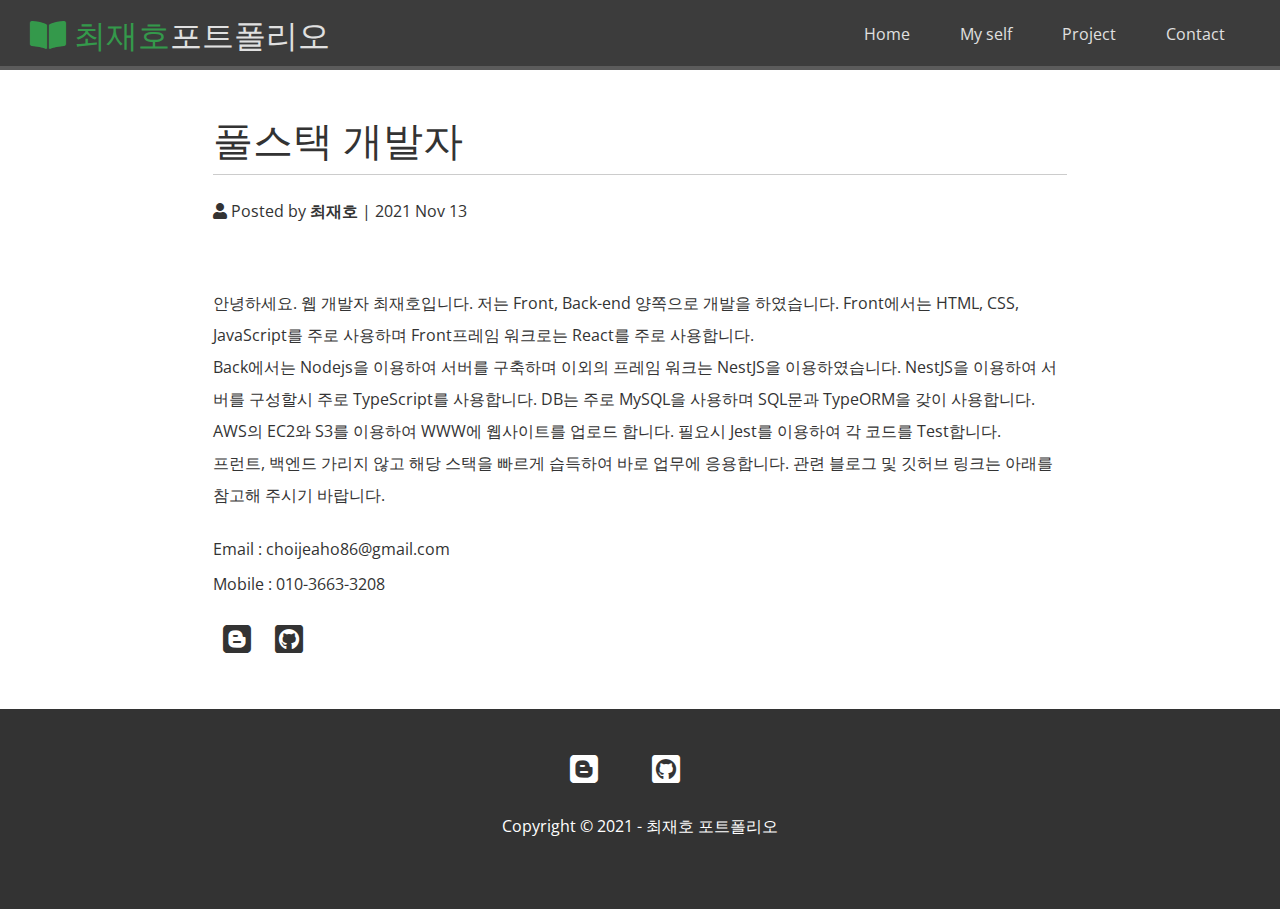
==== intro.html @ 24ad8e25 "change" ====
<!DOCTYPE html>
<html lang="en">
  <head>
    <meta charset="UTF-8" />
    <meta http-equiv="X-UA-Compatible" content="IE=edge" />
    <meta name="viewport" content="width=device-width, initial-scale=1.0" />
    <!-- cdnjs.com에서 폰트 정보를 갖고오기 -->
    <link
      rel="stylesheet"
      href="https://cdnjs.cloudflare.com/ajax/libs/font-awesome/5.15.4/css/all.min.css"
      integrity="sha512-1ycn6IcaQQ40/MKBW2W4Rhis/DbILU74C1vSrLJxCq57o941Ym01SwNsOMqvEBFlcgUa6xLiPY/NS5R+E6ztJQ=="
      crossorigin="anonymous"
      referrerpolicy="no-referrer"
    />
    <link rel="stylesheet" href="./css/utilities.css" />
    <link rel="stylesheet" href="./css/style.css" />
    <style>
      #home header {
        height: 20%;
      }

      .post {
        display: flex;
        flex-direction: column;
        align-items: center;
        justify-content: center;
      }

      .post > * {
        width: 70%;
      }

      .post p {
        line-height: 2;
      }

      .social a {
        padding: 0 10px;
      }

      .post img {
        width: 80%;
      }

      .grid {
        display: grid;
        grid-template-columns: 1fr 1fr;
      }

      @media (max-width: 1350px) {
        #home header .content {
          visibility: hidden;
        }

        .grid {
          grid-template-columns: 1fr;
        }
      }
    </style>
    <title>Post One</title>
  </head>
  <body id="home">
    <header class="hero blog">
      <div id="navbar" class="navbar">
        <h1 class="logo">
          <span class="text-primary"
            ><i class="fas fa-book-open"></i> 최재호</span
          >포트폴리오
        </h1>
        <nav>
          <ul>
            <li><a href="./index.html">Home</a></li>
            <li><a href="./index.html#myself">My self</a></li>
            <li><a href="./project.html#project">Project</a></li>
            <li><a href="./index.html#contact">Contact</a></li>
          </ul>
        </nav>
      </div>
      <div class="content">
        <h1>Talking about myself</h1>
      </div>
    </header>
    <main>
      <section class="post">
        <h2>풀스택 개발자</h2>
        <p class="meta">
          <i class="fas fa-user"></i> Posted by <strong>최재호</strong> | 2021
          Nov 13
        </p>
        <div class="grid">
          <img src="./images/home/fullstack.jpg" alt="" srcset="" />
          <p>
            안녕하세요. 웹 개발자 최재호입니다. 저는 Front, Back-end 양쪽으로
            개발을 하였습니다. Front에서는 HTML, CSS, JavaScript를 주로 사용하며
            Front프레임 워크로는 React를 주로 사용합니다.
            <br />Back에서는 Nodejs을 이용하여 서버를 구축하며 이외의 프레임
            워크는 NestJS을 이용하였습니다. NestJS을 이용하여 서버를 구성할시
            주로 TypeScript를 사용합니다. DB는 주로 MySQL을 사용하며 SQL문과
            TypeORM을 갖이 사용합니다. AWS의 EC2와 S3를 이용하여 WWW에
            웹사이트를 업로드 합니다. 필요시 Jest를 이용하여 각 코드를
            Test합니다.

            <br />
            프런트, 백엔드 가리지 않고 해당 스택을 빠르게 습득하여 바로 업무에
            응용합니다. 관련 블로그 및 깃허브 링크는 아래를 참고해 주시기
            바랍니다.
          </p>
        </div>
        <br />
        <a style="padding-bottom: 10px">Email : choijeaho86@gmail.com</a>
        <a>Mobile : 010-3663-3208</a>
        <br />
        <div class="social">
          <a
            href="https://engineeringshw.blogspot.com/"
            target="_blank"
            title="구글 블로그"
            ><i class="fab fa-blogger fa-2x"></i
          ></a>
          <a href="https://github.com/Alex-Choi0" target="_blank" title="깃허브"
            ><i class="fab fa-github-square fa-2x"></i
          ></a>
        </div>
      </section>
    </main>
    <footer class="footer bg-dark">
      <div class="social">
        <a
          href="https://engineeringshw.blogspot.com/"
          target="_blank"
          title="구글 블로그"
          ><i class="fab fa-blogger fa-2x"></i
        ></a>
        <a href="https://github.com/Alex-Choi0" target="_blank" title="깃허브"
          ><i class="fab fa-github-square fa-2x"></i
        ></a>
      </div>
      <p>Copyright &copy; 2021 - 최재호 포트폴리오</p>
    </footer>
  </body>
</html>
---- css/utilities.css ----
/* Text colors */
.text-primary {
  color: #28a745;
}

.text-secondary {
  color: #0284d0;
}

.fa-2x {
  font-size: 2rem;
}

/* Button */
.btn {
  cursor: pointer;
  display: inline-block;
  padding: 10px 30px;
  background: #28a745;
  border: none;
  border-radius: 5px;
  color: white;
}

.btn:hover {
  opacity: 0.9;
}

.btn-outline {
  background: transparent;
  border: white solid 1px;
}

.btn-primary,
.bg-primary {
  background: #28a745;
  color: #fff;
}
.btn-secondary,
.bg-secondary {
  background: #0284d0;
  color: #fff;
}
.btn-dark,
.bg-dark {
  background: #333;
  color: #fff;
}
.btn-light,
.bg-light {
  background: #f4f4f4;
  color: #333;
}

/* Flex items */
.flex-items {
  display: flex;
  text-align: center;
  justify-content: center;
  height: 100%;
}

.flex-items > div {
  padding: 20px;
}

/* Flex columns */
.flex-columns.flex-reverse .row {
  flex-direction: row-reverse;
}

.flex-columns .row {
  display: flex;
  flex-direction: row;
  flex-wrap: wrap;
  width: 100%;

  /* align-items: flex-start; */
}

.flex-columns .column {
  display: flex;
  flex-direction: column;
  flex-basis: 100%;
  flex: 1;
}

.flex-columns .column .column-1,
.flex-columns .column .column-2 {
  height: 100%;
}

.flex-columns img {
  width: 100%;
  height: 100%;
  object-fit: cover;
}

.flex-columns .column-2 {
  display: flex;
  flex-direction: column;
  align-items: flex-start;
  justify-content: center;
  padding: 30px;
}

.flex-columns h2 {
  font-size: 40px;
  font-weight: 100;
}

.flex-columns h4 {
  margin-bottom: 10px;
}

.flex-columns p {
  margin: 20px 0;
}

/* Section header */
.section-header {
  padding: 30px;
  display: flex;
  flex-direction: column;
  align-items: center;
  justify-content: center;
  text-align: center;
}

.section-header h2 {
  font-size: 40px;
  margin: 20px 0;
}

.section-padding {
  padding: 20px 20px 40px;
}

/* .cases {
  display: flex;
  align-items: center;
} */

/* Flex Grid */
.flex-grid .row {
  display: flex;
  /* flex-direction: column; */
  flex-wrap: wrap;
  padding: 0 4px;
  /* width: 300px; */
}

.flex-grid .column {
  flex: 25%;
  max-width: 25%;
  padding: 0 4px;
}
---- css/style.css ----
@import url("https://fonts.googleapis.com/css2?family=Open+Sans:wght@300;400&display=swap");

* {
  box-sizing: border-box;
  padding: 0;
  margin: 0;
}

body {
  font-family: "Open Sans", sans-serif;
  background: #fff;
  color: #333;
  line-height: 1.6;
}

ul {
  list-style: none;
}

a {
  color: #333;
  text-decoration: none;
}

h1,
h2 {
  font-weight: 300;
  line-height: 1.2;
}

img {
  width: 100%;
}

/* Navbar */

.navbar {
  display: flex;
  align-items: center;
  justify-content: space-between;
  background: #333;
  color: white;
  opacity: 0.8;
  width: 100%;
  height: 70px;
  position: fixed;
  top: 0px;
  padding: 0 30px;
}

.hero {
  /* display: flex; */
}

.navbar a {
  color: white;
  padding: 10px 20px;
  margin: 5px;
}

.navbar a:hover {
  border-bottom: #28a745 2px solid;
}

.navbar ul {
  display: flex;
}

.navbar .logo {
  font-weight: 400;
}

/* Header */

.hero {
  background: url("../images/home/showcase.jpg") no-repeat center center/cover;
  height: 100vh;
  position: relative;
  color: white;
}

.hero .content {
  display: flex;
  flex-direction: column;
  align-items: center;
  text-align: center;
  height: 100%;
  justify-content: center;
  padding: 0 20px;
}

.hero .content h1 {
  font-size: 55px;
}

.hero .content p {
  font-size: 23px;
  max-width: 600px;
  margin: 20px 0 30px;
}

.hero::before {
  content: "";
  position: absolute;
  top: 0;
  left: 0;
  width: 100%;
  height: 100%;
  background: rgba(0, 0, 0, 0.6);
}

.hero * {
  z-index: 10;
}

.hero.blog {
  background: url("../images/home/blog.jpg") no-repeat center center/cover;
  height: 40vh;
}

/* Icons */
.icons {
  padding: 30px;
}

.icons h3 {
  font-weight: bold;
  margin-bottom: 15px;
}

.icons i {
  background: #28a745;
  color: #fff;
  padding: 1rem;
  border-radius: 50%;
  margin-bottom: 15px;
}

.cases img:hover {
  opacity: 0.7;
}

.team .flex-items img {
  border-radius: 50%;
}

/* Callback form */
.callback-form {
  width: 100%;
  padding: 20px 0;
}

.callback-form label {
  display: block;
  margin-bottom: 5px;
}

.callback-form .form-control {
  margin-bottom: 15px;
}

.callback-form input {
  width: 100%;
  padding: 4px;
  height: 40px;
  border: #f5f5f5 solid 1px;
}

.callback-form input:focus {
  outline-color: #28a745;
}

.callback-form .btn {
  padding: 12px 0;
  margin-top: 20px;
}

.post {
  padding: 50px 30px;
}

.post h2 {
  font-size: 40px;
  margin-bottom: 20px;
  padding-bottom: 10px;
  border-bottom: #ccc solid 1px;
}

.post .meta {
  margin-bottom: 30px;
}

.post img {
  width: 300px;
  border-radius: 50%;
  display: block;
  margin: 0 auto 30px;
}

/* footer */

.footer {
  display: flex;
  flex-direction: column;
  align-items: center;
  justify-content: center;
  text-align: center;
  height: 200px;
}

.footer a {
  color: white;
}

.footer a:hover {
  color: #28a745;
}

.footer .social > * {
  margin-right: 30px;
}

.footer p {
  padding: 25px 0;
}

/* Mobile */
@media (max-width: 768px) {
  .navbar {
    flex-direction: column;
    height: 120px;
    padding: 20px;
  }

  .navbar a {
    padding: 10px 10px;
    margin: 0 3px;
  }

  .flex-items {
    flex-direction: column;
  }

  .flex-columns .column,
  .flex-grid .column {
    flex: 100%;
    max-width: 100%;
  }

  .team .img {
    width: 70%;
  }

  /* .flex-columns .row {
    flex-direction: column;
  } */
}
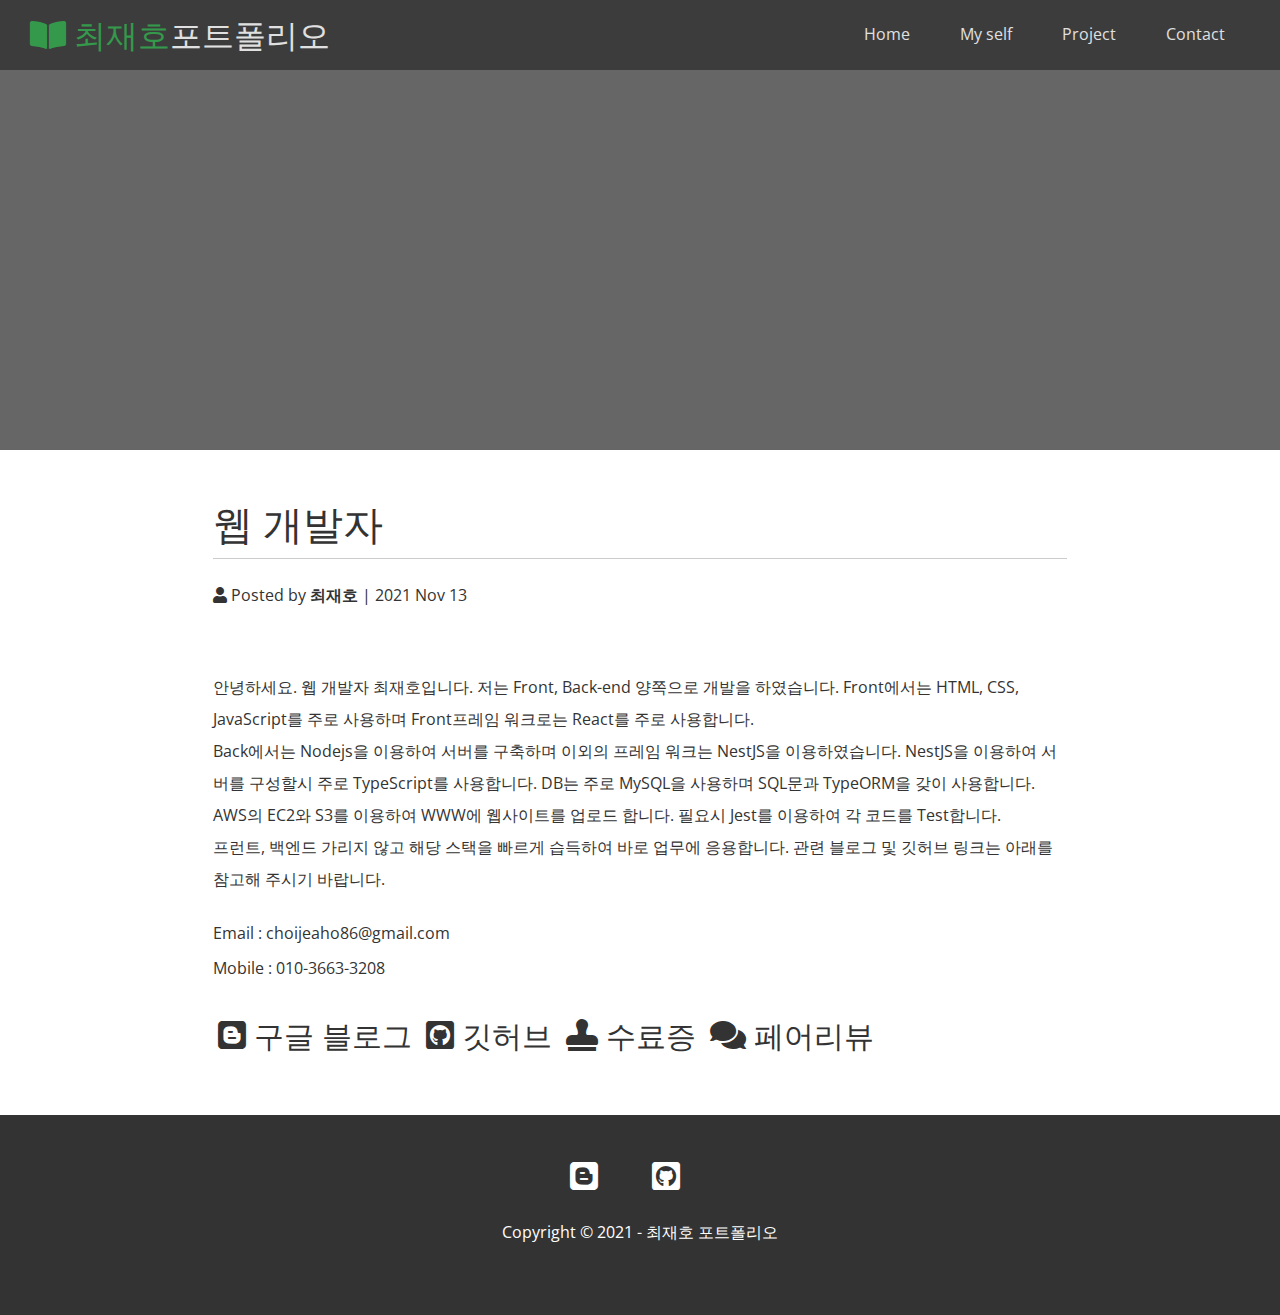
==== commit 8bfeb3ed: "change" ====
--- a/intro.html
+++ b/intro.html
@@ -15,10 +15,9 @@
     <link rel="stylesheet" href="./css/utilities.css" />
     <link rel="stylesheet" href="./css/style.css" />
     <style>
-      #home header {
-        height: 20%;
+      #home .hero {
+        height: 50vh;
       }
-
       .post {
         display: flex;
         flex-direction: column;
@@ -36,6 +35,14 @@
 
       .social a {
         padding: 0 10px;
+      }
+      .post .social a {
+        display: inline-block;
+        padding: 5px 5px;
+        font-size: 30px;
+      }
+      .post .social a:hover {
+        color: green;
       }
 
       .post img {
@@ -77,12 +84,15 @@
         </nav>
       </div>
       <div class="content">
-        <h1>Talking about myself</h1>
+        <h1>
+          <i class="fas fa-arrow-circle-down"></i> Talking about myself
+          <i class="fas fa-arrow-circle-down"></i>
+        </h1>
       </div>
     </header>
     <main>
       <section class="post">
-        <h2>풀스택 개발자</h2>
+        <h2>웹 개발자</h2>
         <p class="meta">
           <i class="fas fa-user"></i> Posted by <strong>최재호</strong> | 2021
           Nov 13
@@ -115,11 +125,25 @@
             href="https://engineeringshw.blogspot.com/"
             target="_blank"
             title="구글 블로그"
-            ><i class="fab fa-blogger fa-2x"></i
-          ></a>
+            ><i class="fab fa-blogger fa-2x"></i> 구글 블로그</a
+          >
           <a href="https://github.com/Alex-Choi0" target="_blank" title="깃허브"
-            ><i class="fab fa-github-square fa-2x"></i
-          ></a>
+            ><i class="fab fa-github-square fa-2x"></i> 깃허브</a
+          >
+          <a
+            href="https://drive.google.com/file/d/13YpIApRz5xlyXQR0EyM9X5DEl3p4fKz8/view?usp=sharing"
+            target="_blank"
+            title="수료증"
+          >
+            <i class="fas fa-stamp fa-2x"></i> 수료증
+          </a>
+          <a
+            href="https://drive.google.com/file/d/1pXYk6UlKqWHifRjPCXusYSGY8D-1W_Bx/view?usp=sharing"
+            target="_blank"
+            title="페어리뷰"
+          >
+            <i class="fas fa-comments fa-2x"></i> 페어리뷰
+          </a>
         </div>
       </section>
     </main>
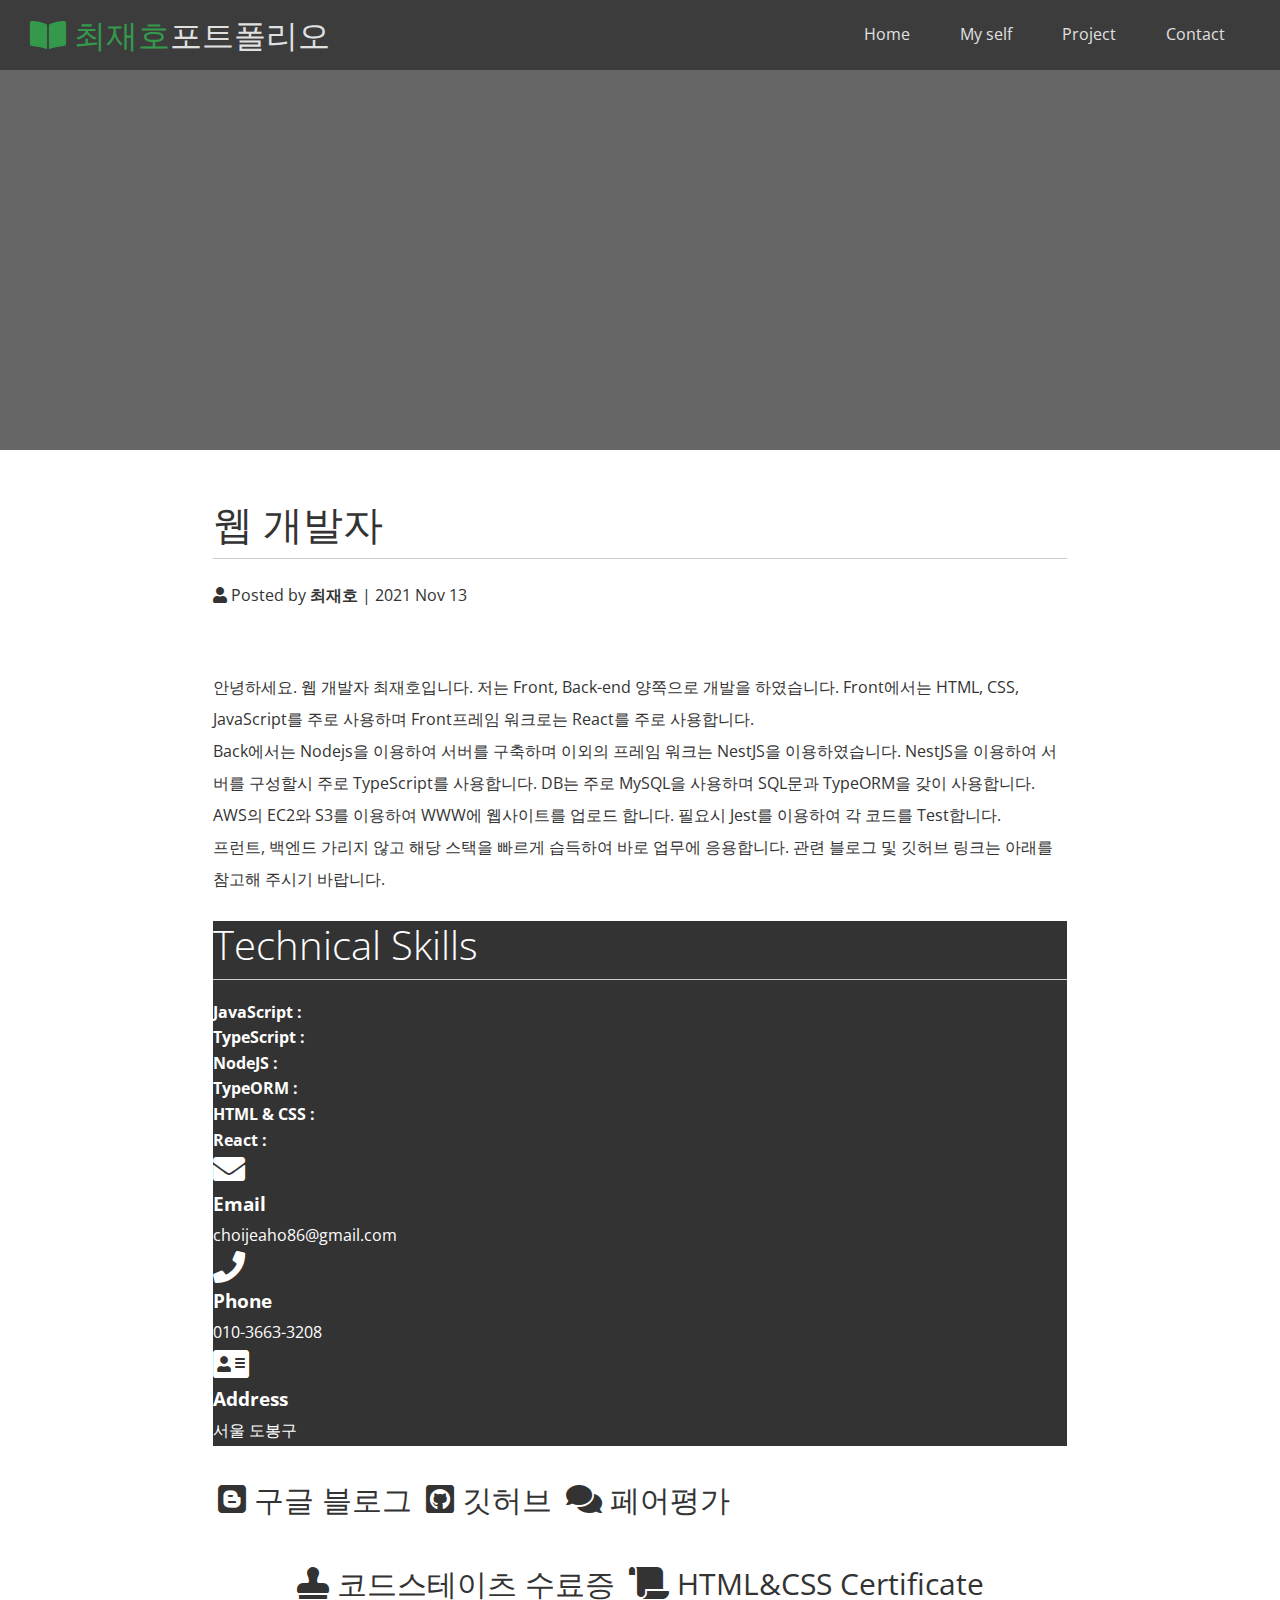
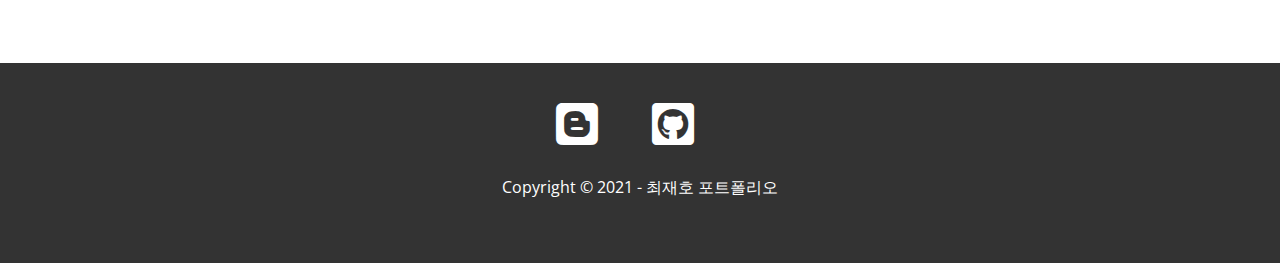
==== commit 0a7ab33a: "add certificate" ====
--- a/intro.html
+++ b/intro.html
@@ -36,13 +36,19 @@
       .social a {
         padding: 0 10px;
       }
-      .post .social a {
+      .post .social a,
+      .post .other a {
         display: inline-block;
         padding: 5px 5px;
         font-size: 30px;
       }
-      .post .social a:hover {
+      .post .social a:hover,
+      .post .other a:hover {
         color: green;
+      }
+
+      .post .other {
+        text-align: center;
       }
 
       .post img {
@@ -117,10 +123,61 @@
           </p>
         </div>
         <br />
-        <a style="padding-bottom: 10px">Email : choijeaho86@gmail.com</a>
-        <a>Mobile : 010-3663-3208</a>
+        <!-- Section B: Progress Bars -->
+        <section id="about-b" class="bg-dark">
+          <div class="container">
+            <h2 class="section-title">Technical Skills</h2>
+            <div class="bottom-line"></div>
+            <h4>JavaScript :</h4>
+            <div class="progress" title="70%">
+              <div style="width: 70%"></div>
+            </div>
+            <h4>TypeScript :</h4>
+            <div class="progress" title="80%">
+              <div style="width: 80%"></div>
+            </div>
+            <h4>NodeJS :</h4>
+            <div class="progress" title="60%">
+              <div style="width: 60%"></div>
+            </div>
+            <h4>TypeORM :</h4>
+            <div class="progress" title="65%">
+              <div style="width: 65%"></div>
+            </div>
+            <h4>HTML & CSS :</h4>
+            <div class="progress" title="70%">
+              <div style="width: 70%"></div>
+            </div>
+            <h4>React :</h4>
+            <div class="progress" title="50%">
+              <div style="width: 50%"></div>
+            </div>
+          </div>
+        </section>
+        <!-- Section B: Contact Info -->
+        <section id="contact-b" class="py-3 bg-dark">
+          <div class="container">
+            <div class="contact-info">
+              <div>
+                <i class="fas fa-envelope fa-2x"></i>
+                <h3>Email</h3>
+                <p>choijeaho86@gmail.com</p>
+              </div>
+              <div>
+                <i class="fas fa-phone fa-2x"></i>
+                <h3>Phone</h3>
+                <p>010-3663-3208</p>
+              </div>
+              <div>
+                <i class="fas fa-address-card fa-2x"></i>
+                <h3>Address</h3>
+                <p>서울 도봉구</p>
+              </div>
+            </div>
+          </div>
+        </section>
         <br />
-        <div class="social">
+        <div class="social container">
           <a
             href="https://engineeringshw.blogspot.com/"
             target="_blank"
@@ -131,18 +188,28 @@
             ><i class="fab fa-github-square fa-2x"></i> 깃허브</a
           >
           <a
+            href="https://drive.google.com/file/d/1pXYk6UlKqWHifRjPCXusYSGY8D-1W_Bx/view?usp=sharing"
+            target="_blank"
+            title="페어평가"
+          >
+            <i class="fas fa-comments fa-2x"></i> 페어평가
+          </a>
+        </div>
+        <br />
+        <div class="other container">
+          <a
             href="https://drive.google.com/file/d/13YpIApRz5xlyXQR0EyM9X5DEl3p4fKz8/view?usp=sharing"
             target="_blank"
             title="수료증"
           >
-            <i class="fas fa-stamp fa-2x"></i> 수료증
+            <i class="fas fa-stamp fa-2x"></i> 코드스테이츠 수료증
           </a>
           <a
-            href="https://drive.google.com/file/d/1pXYk6UlKqWHifRjPCXusYSGY8D-1W_Bx/view?usp=sharing"
-            target="_blank"
-            title="페어리뷰"
-          >
-            <i class="fas fa-comments fa-2x"></i> 페어리뷰
+            href="https://drive.google.com/file/d/1KhmG7tZq68hquhgHNTgMp3imZ3T9ggPj/view?usp=sharing"
+            target="_blank"
+            title="HTML&CSS 자격증"
+          >
+            <i class="fas fa-scroll fa-2x"></i> HTML&CSS Certificate
           </a>
         </div>
       </section>
@@ -153,10 +220,10 @@
           href="https://engineeringshw.blogspot.com/"
           target="_blank"
           title="구글 블로그"
-          ><i class="fab fa-blogger fa-2x"></i
+          ><i class="fab fa-blogger fa-3x"></i
         ></a>
         <a href="https://github.com/Alex-Choi0" target="_blank" title="깃허브"
-          ><i class="fab fa-github-square fa-2x"></i
+          ><i class="fab fa-github-square fa-3x"></i
         ></a>
       </div>
       <p>Copyright &copy; 2021 - 최재호 포트폴리오</p>
